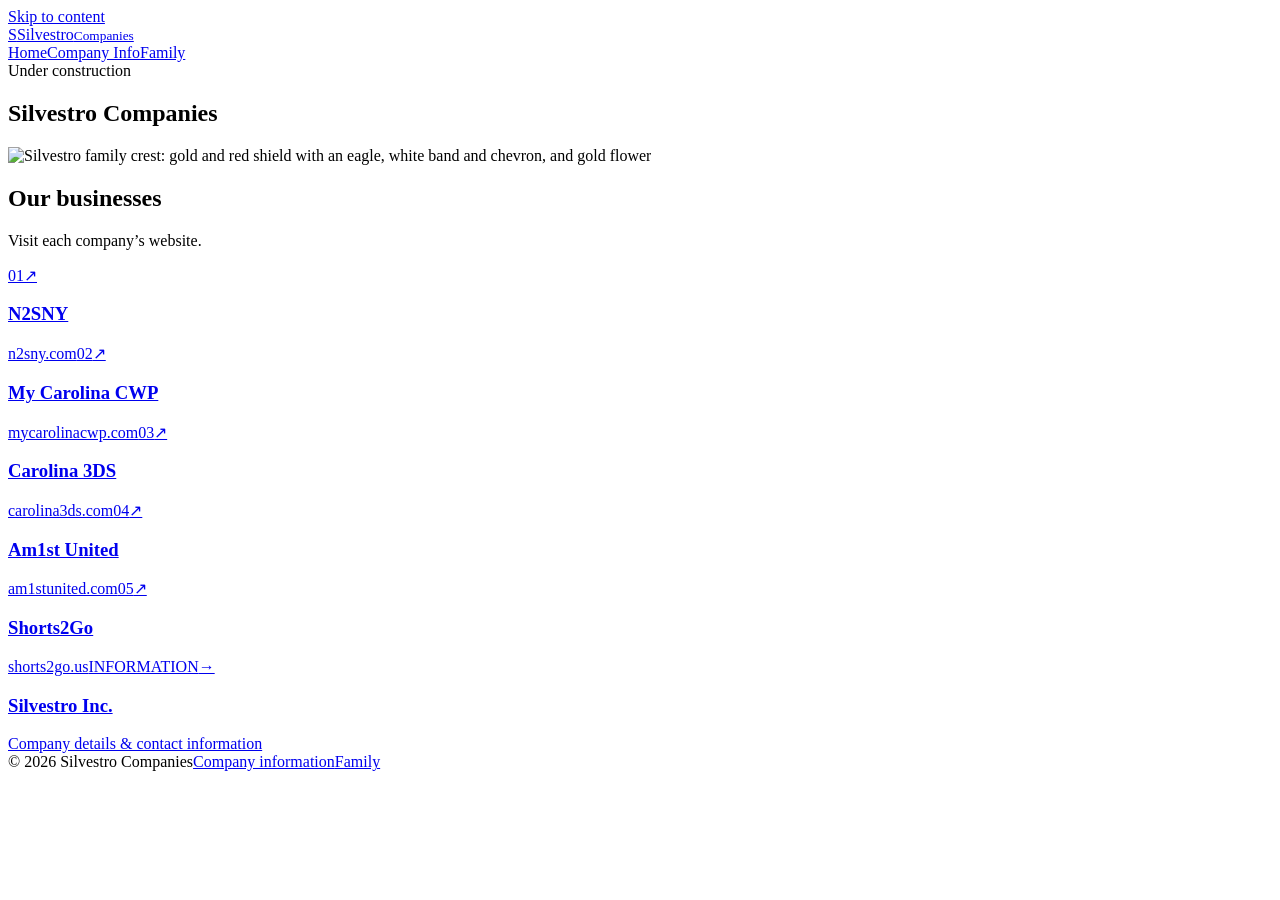
==== index.html @ 3284d4ac "Add files via upload" ====
<!doctype html>
<html lang="en"><head><meta charset="utf-8"><meta name="viewport" content="width=device-width,initial-scale=1"><title>Home | Silvestro Companies</title><meta name="description" content="Silvestro Companies — company information, business websites, and our family page."><link rel="stylesheet" href="assets/style.css"></head><body><a class="skip" href="#main">Skip to content</a><header><div class="wrap"><div class="nav"><a class="brand" href="index.html" aria-label="Silvestro Companies home"><span class="monogram" aria-hidden="true">S</span><span class="brand-name">Silvestro<small>Companies</small></span></a><nav aria-label="Main navigation"><a href="index.html" aria-current="page">Home</a><a href="company.html">Company Info</a><a href="family.html">Family</a></nav></div></div></header><main id="main"><section class="hero"><div class="wrap"><div class="home-hero"><div><div class="status">Under construction</div><h1>Silvestro Companies</h1></div><img class="family-crest" src="assets/silvestro-crest-white.png" alt="Silvestro family crest: gold and red shield with an eagle, white band and chevron, and gold flower" width="1254" height="1254"></div></div></section><section class="section"><div class="wrap"><div class="section-heading"><h2>Our businesses</h2><p>Visit each company’s website.</p></div><div class="grid"><a class="company" href="https://n2sny.com"><span class="number">01</span><span class="arrow" aria-hidden="true">↗</span><h3>N2SNY</h3><span class="domain">n2sny.com</span></a><a class="company" href="https://mycarolinacwp.com"><span class="number">02</span><span class="arrow" aria-hidden="true">↗</span><h3>My Carolina CWP</h3><span class="domain">mycarolinacwp.com</span></a><a class="company" href="https://carolina3ds.com"><span class="number">03</span><span class="arrow" aria-hidden="true">↗</span><h3>Carolina 3DS</h3><span class="domain">carolina3ds.com</span></a><a class="company" href="https://am1stunited.com"><span class="number">04</span><span class="arrow" aria-hidden="true">↗</span><h3>Am1st United</h3><span class="domain">am1stunited.com</span></a><a class="company" href="https://shorts2go.us"><span class="number">05</span><span class="arrow" aria-hidden="true">↗</span><h3>Shorts2Go</h3><span class="domain">shorts2go.us</span></a><a class="company info" href="company.html"><span class="number">INFORMATION</span><span class="arrow" aria-hidden="true">→</span><h3>Silvestro Inc.</h3><span class="domain">Company details &amp; contact information</span></a></div></div></section></main><footer><div class="wrap foot"><span>© 2026 Silvestro Companies</span><span><a href="company.html">Company information</a><a href="family.html">Family</a></span></div></footer></body></html>
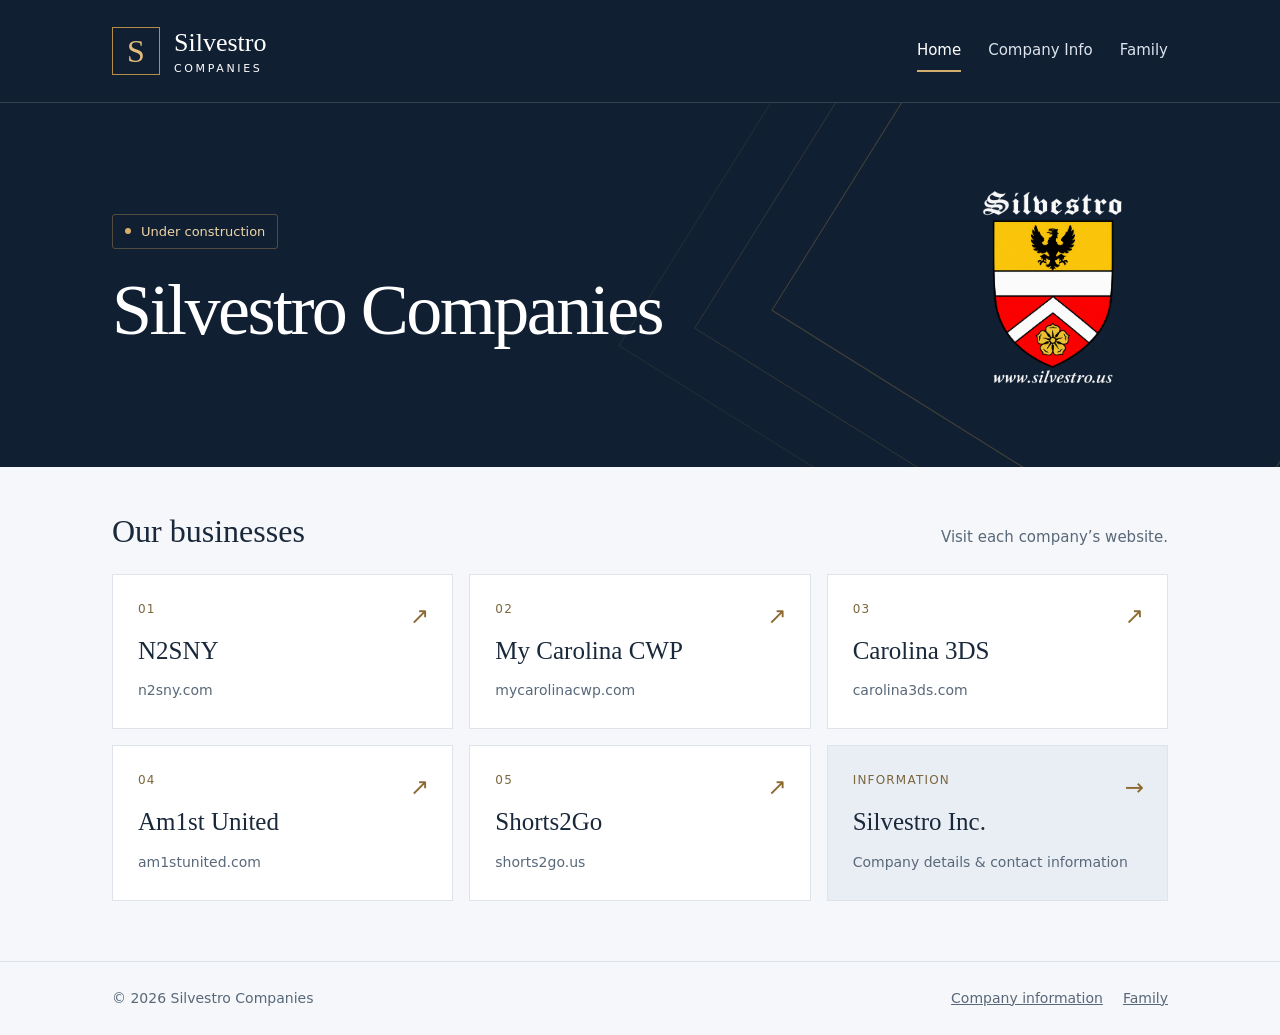
==== commit 892604a4: "Revise title and description in index.html Updated the title and description meta tags for clarity." ====
--- a/index.html
+++ b/index.html
@@ -1,2 +1,2 @@
 <!doctype html>
-<html lang="en"><head><meta charset="utf-8"><meta name="viewport" content="width=device-width,initial-scale=1"><title>Home | Silvestro Companies</title><meta name="description" content="Silvestro Companies — company information, business websites, and our family page."><link rel="stylesheet" href="assets/style.css"></head><body><a class="skip" href="#main">Skip to content</a><header><div class="wrap"><div class="nav"><a class="brand" href="index.html" aria-label="Silvestro Companies home"><span class="monogram" aria-hidden="true">S</span><span class="brand-name">Silvestro<small>Companies</small></span></a><nav aria-label="Main navigation"><a href="index.html" aria-current="page">Home</a><a href="company.html">Company Info</a><a href="family.html">Family</a></nav></div></div></header><main id="main"><section class="hero"><div class="wrap"><div class="home-hero"><div><div class="status">Under construction</div><h1>Silvestro Companies</h1></div><img class="family-crest" src="assets/silvestro-crest-white.png" alt="Silvestro family crest: gold and red shield with an eagle, white band and chevron, and gold flower" width="1254" height="1254"></div></div></section><section class="section"><div class="wrap"><div class="section-heading"><h2>Our businesses</h2><p>Visit each company’s website.</p></div><div class="grid"><a class="company" href="https://n2sny.com"><span class="number">01</span><span class="arrow" aria-hidden="true">↗</span><h3>N2SNY</h3><span class="domain">n2sny.com</span></a><a class="company" href="https://mycarolinacwp.com"><span class="number">02</span><span class="arrow" aria-hidden="true">↗</span><h3>My Carolina CWP</h3><span class="domain">mycarolinacwp.com</span></a><a class="company" href="https://carolina3ds.com"><span class="number">03</span><span class="arrow" aria-hidden="true">↗</span><h3>Carolina 3DS</h3><span class="domain">carolina3ds.com</span></a><a class="company" href="https://am1stunited.com"><span class="number">04</span><span class="arrow" aria-hidden="true">↗</span><h3>Am1st United</h3><span class="domain">am1stunited.com</span></a><a class="company" href="https://shorts2go.us"><span class="number">05</span><span class="arrow" aria-hidden="true">↗</span><h3>Shorts2Go</h3><span class="domain">shorts2go.us</span></a><a class="company info" href="company.html"><span class="number">INFORMATION</span><span class="arrow" aria-hidden="true">→</span><h3>Silvestro Inc.</h3><span class="domain">Company details &amp; contact information</span></a></div></div></section></main><footer><div class="wrap foot"><span>© 2026 Silvestro Companies</span><span><a href="company.html">Company information</a><a href="family.html">Family</a></span></div></footer></body></html>+<html lang="en"><head><meta charset="utf-8"><meta name="viewport" content="width=device-width,initial-scale=1"><title>Home | Silvestro</title><meta name="description" content="Silvestro — Information, business websites, and our family page."><link rel="stylesheet" href="assets/style.css"></head><body><a class="skip" href="#main">Skip to content</a><header><div class="wrap"><div class="nav"><a class="brand" href="index.html" aria-label="Silvestro Companies home"><span class="monogram" aria-hidden="true">S</span><span class="brand-name">Silvestro<small>Companies</small></span></a><nav aria-label="Main navigation"><a href="index.html" aria-current="page">Home</a><a href="company.html">Company Info</a><a href="family.html">Family</a></nav></div></div></header><main id="main"><section class="hero"><div class="wrap"><div class="home-hero"><div><div class="status">Under construction</div><h1>Silvestro Companies</h1></div><img class="family-crest" src="assets/silvestro-crest-white.png" alt="Silvestro family crest: gold and red shield with an eagle, white band and chevron, and gold flower" width="1254" height="1254"></div></div></section><section class="section"><div class="wrap"><div class="section-heading"><h2>Our businesses</h2><p>Visit each company’s website.</p></div><div class="grid"><a class="company" href="https://n2sny.com"><span class="number">01</span><span class="arrow" aria-hidden="true">↗</span><h3>N2SNY</h3><span class="domain">n2sny.com</span></a><a class="company" href="https://mycarolinacwp.com"><span class="number">02</span><span class="arrow" aria-hidden="true">↗</span><h3>My Carolina CWP</h3><span class="domain">mycarolinacwp.com</span></a><a class="company" href="https://carolina3ds.com"><span class="number">03</span><span class="arrow" aria-hidden="true">↗</span><h3>Carolina 3DS</h3><span class="domain">carolina3ds.com</span></a><a class="company" href="https://am1stunited.com"><span class="number">04</span><span class="arrow" aria-hidden="true">↗</span><h3>Am1st United</h3><span class="domain">am1stunited.com</span></a><a class="company" href="https://shorts2go.us"><span class="number">05</span><span class="arrow" aria-hidden="true">↗</span><h3>Shorts2Go</h3><span class="domain">shorts2go.us</span></a><a class="company info" href="company.html"><span class="number">INFORMATION</span><span class="arrow" aria-hidden="true">→</span><h3>Silvestro Inc.</h3><span class="domain">Company details &amp; contact information</span></a></div></div></section></main><footer><div class="wrap foot"><span>© 2026 Silvestro Companies</span><span><a href="company.html">Company information</a><a href="family.html">Family</a></span></div></footer></body></html>
--- a/assets/style.css
+++ b/assets/style.css
@@ -0,0 +1,4 @@
+
+:root{--navy:#101f32;--ink:#19283a;--gold:#b58d49;--paper:#f5f7fa;--muted:#596879}*{box-sizing:border-box}body{margin:0;background:var(--paper);color:var(--ink);font:17px/1.65 system-ui,-apple-system,BlinkMacSystemFont,"Segoe UI",sans-serif}a{color:inherit}a:focus-visible{outline:3px solid #b58d49;outline-offset:6px}.skip{position:absolute;top:-90px;background:white;padding:12px;z-index:5}.skip:focus{top:0}.wrap{max-width:1120px;margin:auto;padding:0 32px}header{background:var(--navy);color:white;border-bottom:1px solid #ffffff25}.nav{min-height:102px;display:flex;align-items:center;justify-content:space-between;gap:28px}.brand{text-decoration:none;display:flex;align-items:center;gap:14px}.monogram{border:1px solid var(--gold);height:48px;width:48px;display:grid;place-items:center;font:32px Georgia,serif;color:#e2bd7c}.brand-name{font:26px Georgia,serif}.brand small{display:block;text-transform:uppercase;letter-spacing:.24em;font:11px system-ui;margin-top:4px}nav{display:flex;gap:27px;flex-wrap:wrap}nav a{text-decoration:none;font-size:15px;padding:8px 0;color:#dce3ed}nav a[aria-current=page]{border-bottom:2px solid #d2ad6d;color:white}.hero{background:var(--navy);color:white;position:relative;overflow:hidden;padding:64px 0 70px}.hero:after{content:"";position:absolute;right:-100px;top:-130px;width:510px;height:510px;transform:rotate(32deg);border:1px solid #b58d4950;box-shadow:0 0 0 55px #101f32,0 0 0 56px #b58d4930,0 0 0 110px #101f32,0 0 0 111px #b58d4920;pointer-events:none}.hero .wrap{position:relative;z-index:1}.eyebrow{text-transform:uppercase;letter-spacing:.2em;font-size:13px;font-weight:650;color:#e4c48c;margin:0 0 18px}h1{font:clamp(42px,6vw,72px)/1.1 Georgia,serif;letter-spacing:-.035em;margin:0 0 24px;max-width:700px}h2{font:32px/1.2 Georgia,serif;margin:0}h3{font:25px/1.25 Georgia,serif;margin:0 0 9px}.hero p:not(.eyebrow){max-width:560px;color:#ced8e6;margin:0;font-size:18px}.status{display:inline-flex;align-items:center;gap:10px;border:1px solid #c39b565e;border-radius:3px;padding:6px 12px;font-size:13px;color:#f0d5a8;margin-bottom:22px}.status:before{content:"";height:6px;width:6px;background:#d8af69;border-radius:50%}.section{padding:45px 0 60px}.section-heading{display:flex;justify-content:space-between;align-items:baseline;gap:20px;margin-bottom:24px}.section-heading p{margin:0;color:var(--muted);font-size:15px}.grid{display:grid;grid-template-columns:repeat(3,1fr);gap:16px}.company{background:white;min-height:155px;border:1px solid #dfe4eb;padding:25px;text-decoration:none;position:relative;transition:transform .2s,border-color .2s}.company:hover{transform:translateY(-3px);border-color:var(--gold)}.company .number{display:block;font-size:12px;letter-spacing:.1em;color:#7b663e;margin-bottom:15px}.company .domain{font-size:14px;color:var(--muted)}.arrow{position:absolute;right:23px;top:23px;color:#8c6930;font-size:23px}.company.info{background:#e9eef4}.panel{background:white;border:1px solid #dfe4eb;padding:36px;max-width:820px}.panel p{color:var(--muted)}.button{display:inline-block;background:var(--navy);color:white;text-decoration:none;padding:12px 20px;margin-top:12px}.details{display:grid;grid-template-columns:1fr 1fr;gap:32px}.details dt{font-size:13px;text-transform:uppercase;letter-spacing:.1em;color:var(--muted);margin-bottom:8px}.details dd{margin:0}footer{border-top:1px solid #dce2e9;padding:25px 0;color:var(--muted);font-size:14px}.foot{display:flex;justify-content:space-between;gap:20px;flex-wrap:wrap}.foot a{margin-left:20px}.note{font-size:14px;color:var(--muted)}@media(max-width:760px){.wrap{padding:0 22px}.nav{padding:22px 0;align-items:flex-start;flex-direction:column;gap:16px}nav{gap:24px}.hero{padding:40px 0 45px}.hero:after{opacity:.45;right:-390px}.grid{grid-template-columns:1fr 1fr}.section-heading{display:block}.section-heading p{margin-top:10px}.details{grid-template-columns:1fr}.panel{padding:25px}.foot a{margin-left:0;margin-right:20px}}@media(max-width:460px){.grid{grid-template-columns:1fr}.company{min-height:138px}h1{font-size:44px}}@media(prefers-reduced-motion:reduce){.company{transition:none}}
+
+.home-hero{display:flex;align-items:center;justify-content:space-between;gap:40px}.family-crest{width:230px;height:230px;object-fit:contain;background:transparent;border-radius:0;flex-shrink:0}.home-hero h1{margin-bottom:0}@media(max-width:760px){.home-hero{gap:26px;flex-direction:column-reverse;align-items:flex-start}.family-crest{width:160px;height:160px}}
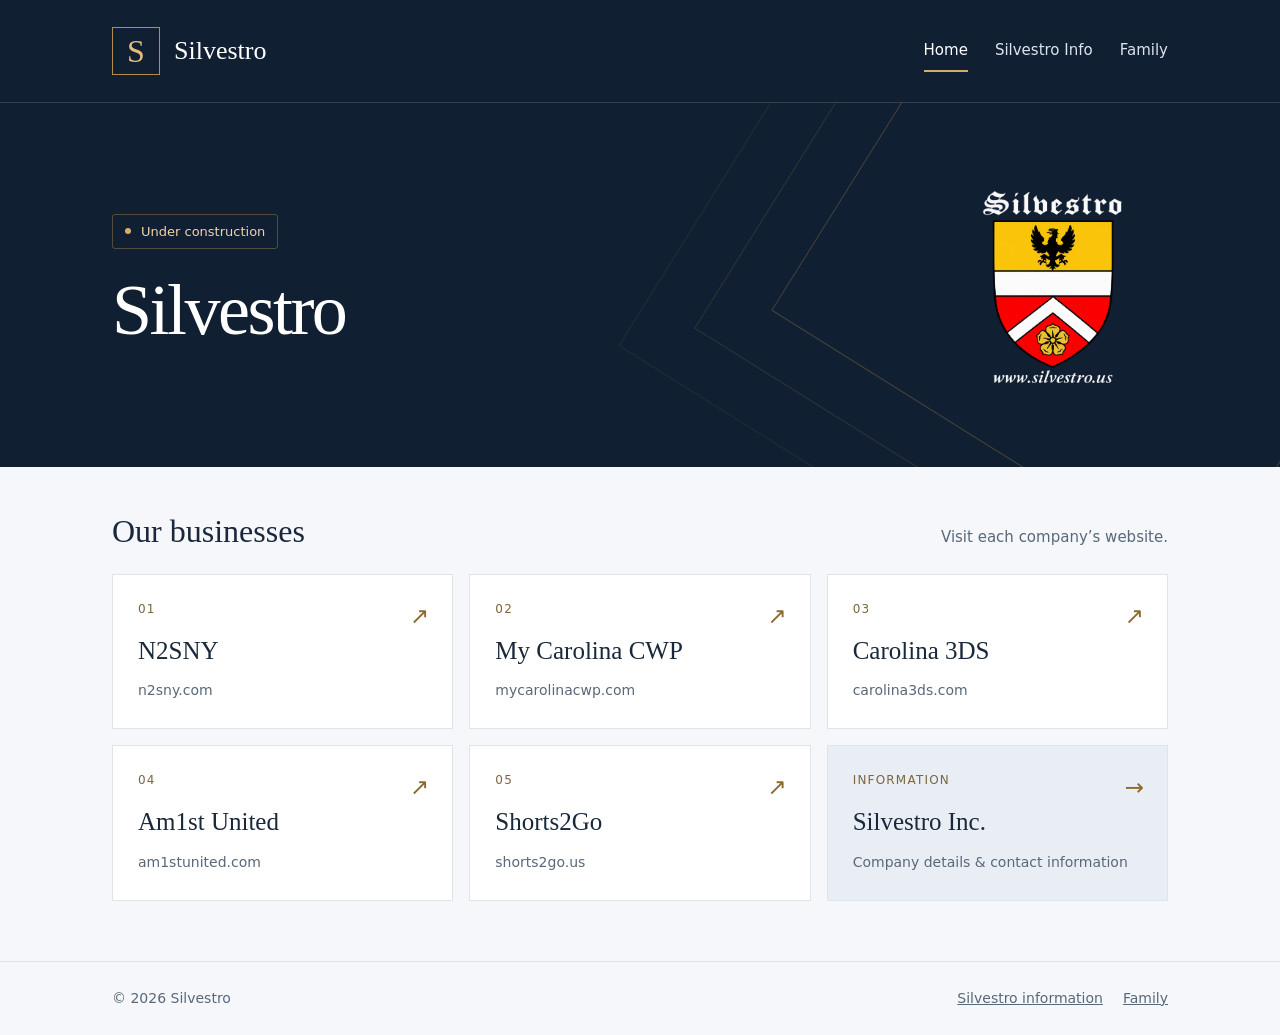
==== commit fd832ea5: "Refactor HTML title and meta description Updated the title and meta description for better branding." ====
--- a/index.html
+++ b/index.html
@@ -1,2 +1,2 @@
 <!doctype html>
-<html lang="en"><head><meta charset="utf-8"><meta name="viewport" content="width=device-width,initial-scale=1"><title>Home | Silvestro</title><meta name="description" content="Silvestro — Information, business websites, and our family page."><link rel="stylesheet" href="assets/style.css"></head><body><a class="skip" href="#main">Skip to content</a><header><div class="wrap"><div class="nav"><a class="brand" href="index.html" aria-label="Silvestro Companies home"><span class="monogram" aria-hidden="true">S</span><span class="brand-name">Silvestro<small>Companies</small></span></a><nav aria-label="Main navigation"><a href="index.html" aria-current="page">Home</a><a href="company.html">Company Info</a><a href="family.html">Family</a></nav></div></div></header><main id="main"><section class="hero"><div class="wrap"><div class="home-hero"><div><div class="status">Under construction</div><h1>Silvestro Companies</h1></div><img class="family-crest" src="assets/silvestro-crest-white.png" alt="Silvestro family crest: gold and red shield with an eagle, white band and chevron, and gold flower" width="1254" height="1254"></div></div></section><section class="section"><div class="wrap"><div class="section-heading"><h2>Our businesses</h2><p>Visit each company’s website.</p></div><div class="grid"><a class="company" href="https://n2sny.com"><span class="number">01</span><span class="arrow" aria-hidden="true">↗</span><h3>N2SNY</h3><span class="domain">n2sny.com</span></a><a class="company" href="https://mycarolinacwp.com"><span class="number">02</span><span class="arrow" aria-hidden="true">↗</span><h3>My Carolina CWP</h3><span class="domain">mycarolinacwp.com</span></a><a class="company" href="https://carolina3ds.com"><span class="number">03</span><span class="arrow" aria-hidden="true">↗</span><h3>Carolina 3DS</h3><span class="domain">carolina3ds.com</span></a><a class="company" href="https://am1stunited.com"><span class="number">04</span><span class="arrow" aria-hidden="true">↗</span><h3>Am1st United</h3><span class="domain">am1stunited.com</span></a><a class="company" href="https://shorts2go.us"><span class="number">05</span><span class="arrow" aria-hidden="true">↗</span><h3>Shorts2Go</h3><span class="domain">shorts2go.us</span></a><a class="company info" href="company.html"><span class="number">INFORMATION</span><span class="arrow" aria-hidden="true">→</span><h3>Silvestro Inc.</h3><span class="domain">Company details &amp; contact information</span></a></div></div></section></main><footer><div class="wrap foot"><span>© 2026 Silvestro Companies</span><span><a href="company.html">Company information</a><a href="family.html">Family</a></span></div></footer></body></html>
+<html lang="en"><head><meta charset="utf-8"><meta name="viewport" content="width=device-width,initial-scale=1"><title>Home | Silvestro</title><meta name="description" content="Silvestro — company information, business websites, and our family page."><link rel="stylesheet" href="assets/style.css"></head><body><a class="skip" href="#main">Skip to content</a><header><div class="wrap"><div class="nav"><a class="brand" href="index.html" aria-label="Silvestro home"><span class="monogram" aria-hidden="true">S</span><span class="brand-name">Silvestro</span></a><nav aria-label="Main navigation"><a href="index.html" aria-current="page">Home</a><a href="company.html">Silvestro Info</a><a href="family.html">Family</a></nav></div></div></header><main id="main"><section class="hero"><div class="wrap"><div class="home-hero"><div><div class="status">Under construction</div><h1>Silvestro</h1></div><img class="family-crest" src="assets/silvestro-crest-white.png" alt="Silvestro family crest: gold and red shield with an eagle, white band and chevron, and gold flower" width="1254" height="1254"></div></div></section><section class="section"><div class="wrap"><div class="section-heading"><h2>Our businesses</h2><p>Visit each company’s website.</p></div><div class="grid"><a class="company" href="https://n2sny.com"><span class="number">01</span><span class="arrow" aria-hidden="true">↗</span><h3>N2SNY</h3><span class="domain">n2sny.com</span></a><a class="company" href="https://mycarolinacwp.com"><span class="number">02</span><span class="arrow" aria-hidden="true">↗</span><h3>My Carolina CWP</h3><span class="domain">mycarolinacwp.com</span></a><a class="company" href="https://carolina3ds.com"><span class="number">03</span><span class="arrow" aria-hidden="true">↗</span><h3>Carolina 3DS</h3><span class="domain">carolina3ds.com</span></a><a class="company" href="https://am1stunited.com"><span class="number">04</span><span class="arrow" aria-hidden="true">↗</span><h3>Am1st United</h3><span class="domain">am1stunited.com</span></a><a class="company" href="https://shorts2go.us"><span class="number">05</span><span class="arrow" aria-hidden="true">↗</span><h3>Shorts2Go</h3><span class="domain">shorts2go.us</span></a><a class="company info" href="company.html"><span class="number">INFORMATION</span><span class="arrow" aria-hidden="true">→</span><h3>Silvestro Inc.</h3><span class="domain">Company details &amp; contact information</span></a></div></div></section></main><footer><div class="wrap foot"><span>© 2026 Silvestro</span><span><a href="company.html">Silvestro information</a><a href="family.html">Family</a></span></div></footer></body></html>
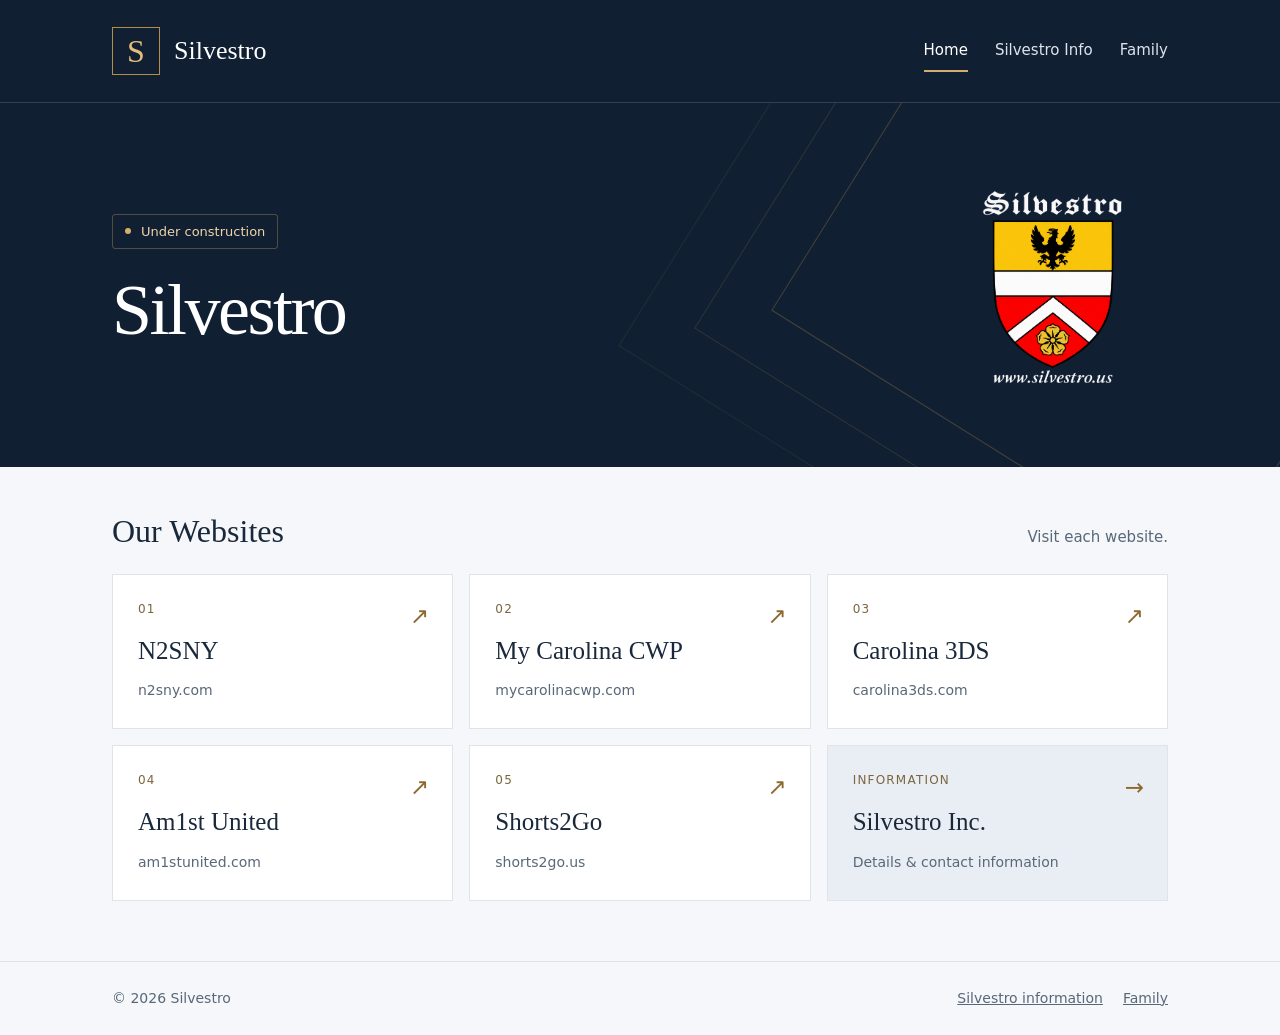
==== commit fc100b82: "Change section heading and meta description Updated the description meta tag and section heading." ====
--- a/index.html
+++ b/index.html
@@ -1,2 +1,2 @@
 <!doctype html>
-<html lang="en"><head><meta charset="utf-8"><meta name="viewport" content="width=device-width,initial-scale=1"><title>Home | Silvestro</title><meta name="description" content="Silvestro — company information, business websites, and our family page."><link rel="stylesheet" href="assets/style.css"></head><body><a class="skip" href="#main">Skip to content</a><header><div class="wrap"><div class="nav"><a class="brand" href="index.html" aria-label="Silvestro home"><span class="monogram" aria-hidden="true">S</span><span class="brand-name">Silvestro</span></a><nav aria-label="Main navigation"><a href="index.html" aria-current="page">Home</a><a href="company.html">Silvestro Info</a><a href="family.html">Family</a></nav></div></div></header><main id="main"><section class="hero"><div class="wrap"><div class="home-hero"><div><div class="status">Under construction</div><h1>Silvestro</h1></div><img class="family-crest" src="assets/silvestro-crest-white.png" alt="Silvestro family crest: gold and red shield with an eagle, white band and chevron, and gold flower" width="1254" height="1254"></div></div></section><section class="section"><div class="wrap"><div class="section-heading"><h2>Our businesses</h2><p>Visit each company’s website.</p></div><div class="grid"><a class="company" href="https://n2sny.com"><span class="number">01</span><span class="arrow" aria-hidden="true">↗</span><h3>N2SNY</h3><span class="domain">n2sny.com</span></a><a class="company" href="https://mycarolinacwp.com"><span class="number">02</span><span class="arrow" aria-hidden="true">↗</span><h3>My Carolina CWP</h3><span class="domain">mycarolinacwp.com</span></a><a class="company" href="https://carolina3ds.com"><span class="number">03</span><span class="arrow" aria-hidden="true">↗</span><h3>Carolina 3DS</h3><span class="domain">carolina3ds.com</span></a><a class="company" href="https://am1stunited.com"><span class="number">04</span><span class="arrow" aria-hidden="true">↗</span><h3>Am1st United</h3><span class="domain">am1stunited.com</span></a><a class="company" href="https://shorts2go.us"><span class="number">05</span><span class="arrow" aria-hidden="true">↗</span><h3>Shorts2Go</h3><span class="domain">shorts2go.us</span></a><a class="company info" href="company.html"><span class="number">INFORMATION</span><span class="arrow" aria-hidden="true">→</span><h3>Silvestro Inc.</h3><span class="domain">Company details &amp; contact information</span></a></div></div></section></main><footer><div class="wrap foot"><span>© 2026 Silvestro</span><span><a href="company.html">Silvestro information</a><a href="family.html">Family</a></span></div></footer></body></html>
+<html lang="en"><head><meta charset="utf-8"><meta name="viewport" content="width=device-width,initial-scale=1"><title>Home | Silvestro</title><meta name="description" content="Silvestro — Information, websites, and our family page."><link rel="stylesheet" href="assets/style.css"></head><body><a class="skip" href="#main">Skip to content</a><header><div class="wrap"><div class="nav"><a class="brand" href="index.html" aria-label="Silvestro home"><span class="monogram" aria-hidden="true">S</span><span class="brand-name">Silvestro</span></a><nav aria-label="Main navigation"><a href="index.html" aria-current="page">Home</a><a href="company.html">Silvestro Info</a><a href="family.html">Family</a></nav></div></div></header><main id="main"><section class="hero"><div class="wrap"><div class="home-hero"><div><div class="status">Under construction</div><h1>Silvestro</h1></div><img class="family-crest" src="assets/silvestro-crest-white.png" alt="Silvestro family crest: gold and red shield with an eagle, white band and chevron, and gold flower" width="1254" height="1254"></div></div></section><section class="section"><div class="wrap"><div class="section-heading"><h2>Our Websites</h2><p>Visit each website.</p></div><div class="grid"><a class="company" href="https://n2sny.com"><span class="number">01</span><span class="arrow" aria-hidden="true">↗</span><h3>N2SNY</h3><span class="domain">n2sny.com</span></a><a class="company" href="https://mycarolinacwp.com"><span class="number">02</span><span class="arrow" aria-hidden="true">↗</span><h3>My Carolina CWP</h3><span class="domain">mycarolinacwp.com</span></a><a class="company" href="https://carolina3ds.com"><span class="number">03</span><span class="arrow" aria-hidden="true">↗</span><h3>Carolina 3DS</h3><span class="domain">carolina3ds.com</span></a><a class="company" href="https://am1stunited.com"><span class="number">04</span><span class="arrow" aria-hidden="true">↗</span><h3>Am1st United</h3><span class="domain">am1stunited.com</span></a><a class="company" href="https://shorts2go.us"><span class="number">05</span><span class="arrow" aria-hidden="true">↗</span><h3>Shorts2Go</h3><span class="domain">shorts2go.us</span></a><a class="company info" href="company.html"><span class="number">INFORMATION</span><span class="arrow" aria-hidden="true">→</span><h3>Silvestro Inc.</h3><span class="domain">Details &amp; contact information</span></a></div></div></section></main><footer><div class="wrap foot"><span>© 2026 Silvestro</span><span><a href="company.html">Silvestro information</a><a href="family.html">Family</a></span></div></footer></body></html>
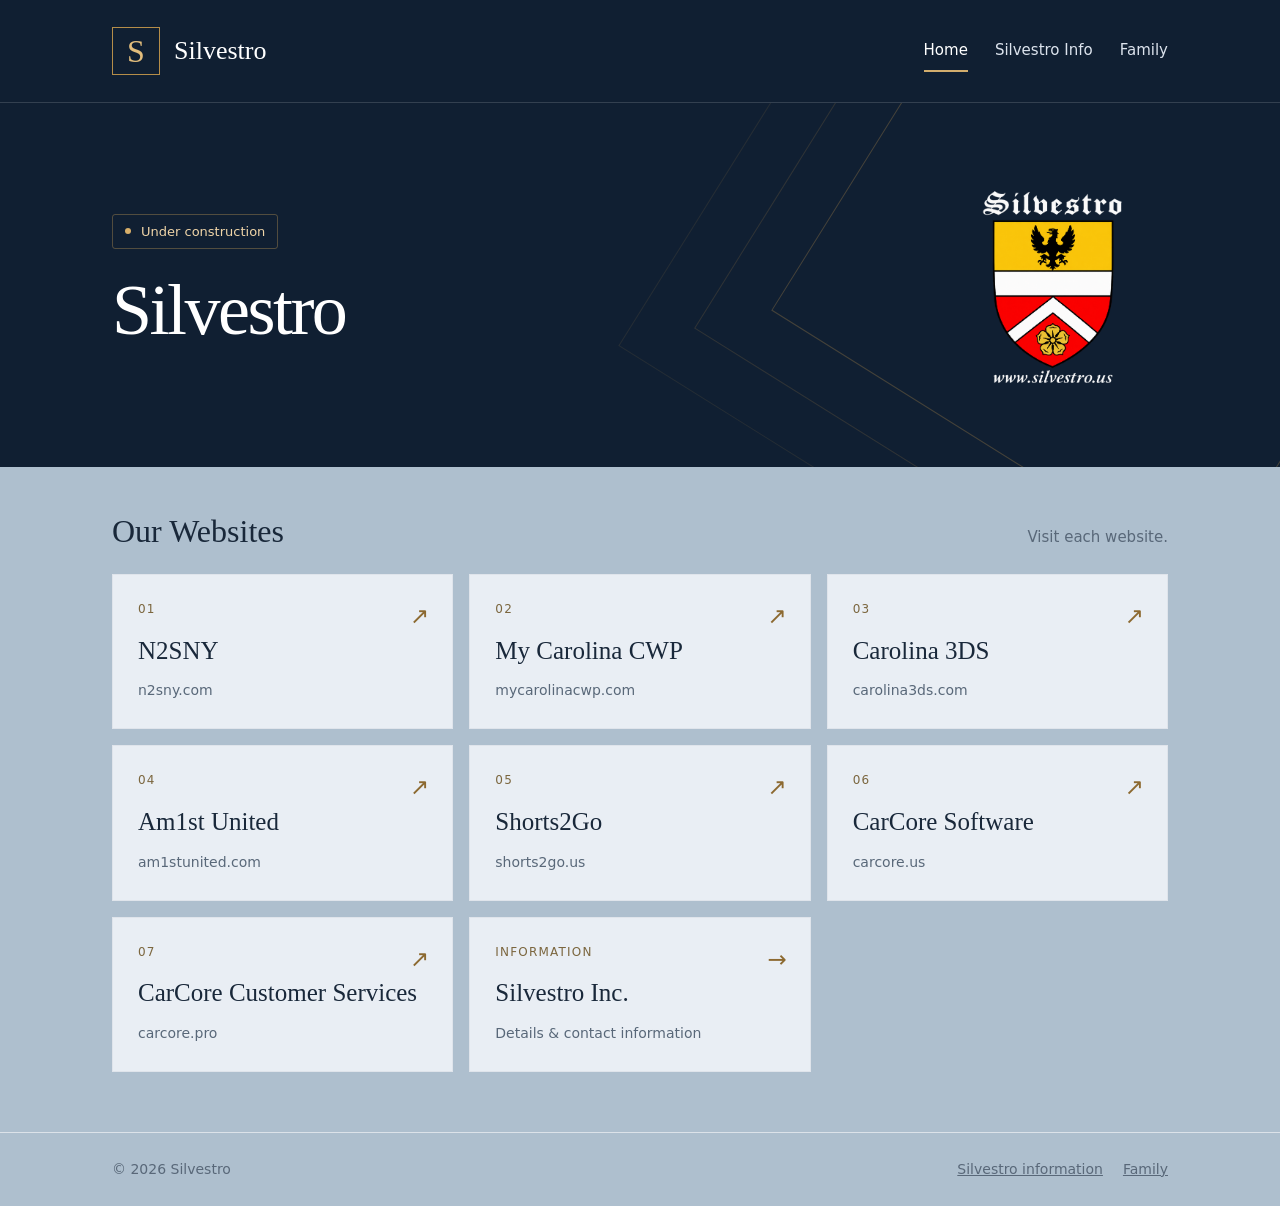
==== commit 6055b6dd: "Add CarCore sales and customer services website links" ====
--- a/index.html
+++ b/index.html
@@ -1,2 +1,2 @@
 <!doctype html>
-<html lang="en"><head><meta charset="utf-8"><meta name="viewport" content="width=device-width,initial-scale=1"><title>Home | Silvestro</title><meta name="description" content="Silvestro — Information, websites, and our family page."><link rel="stylesheet" href="assets/style.css"></head><body><a class="skip" href="#main">Skip to content</a><header><div class="wrap"><div class="nav"><a class="brand" href="index.html" aria-label="Silvestro home"><span class="monogram" aria-hidden="true">S</span><span class="brand-name">Silvestro</span></a><nav aria-label="Main navigation"><a href="index.html" aria-current="page">Home</a><a href="company.html">Silvestro Info</a><a href="family.html">Family</a></nav></div></div></header><main id="main"><section class="hero"><div class="wrap"><div class="home-hero"><div><div class="status">Under construction</div><h1>Silvestro</h1></div><img class="family-crest" src="assets/silvestro-crest-white.png" alt="Silvestro family crest: gold and red shield with an eagle, white band and chevron, and gold flower" width="1254" height="1254"></div></div></section><section class="section"><div class="wrap"><div class="section-heading"><h2>Our Websites</h2><p>Visit each website.</p></div><div class="grid"><a class="company" href="https://n2sny.com"><span class="number">01</span><span class="arrow" aria-hidden="true">↗</span><h3>N2SNY</h3><span class="domain">n2sny.com</span></a><a class="company" href="https://mycarolinacwp.com"><span class="number">02</span><span class="arrow" aria-hidden="true">↗</span><h3>My Carolina CWP</h3><span class="domain">mycarolinacwp.com</span></a><a class="company" href="https://carolina3ds.com"><span class="number">03</span><span class="arrow" aria-hidden="true">↗</span><h3>Carolina 3DS</h3><span class="domain">carolina3ds.com</span></a><a class="company" href="https://am1stunited.com"><span class="number">04</span><span class="arrow" aria-hidden="true">↗</span><h3>Am1st United</h3><span class="domain">am1stunited.com</span></a><a class="company" href="https://shorts2go.us"><span class="number">05</span><span class="arrow" aria-hidden="true">↗</span><h3>Shorts2Go</h3><span class="domain">shorts2go.us</span></a><a class="company info" href="company.html"><span class="number">INFORMATION</span><span class="arrow" aria-hidden="true">→</span><h3>Silvestro Inc.</h3><span class="domain">Details &amp; contact information</span></a></div></div></section></main><footer><div class="wrap foot"><span>© 2026 Silvestro</span><span><a href="company.html">Silvestro information</a><a href="family.html">Family</a></span></div></footer></body></html>
+<html lang="en"><head><meta charset="utf-8"><meta name="viewport" content="width=device-width,initial-scale=1"><title>Home | Silvestro</title><meta name="description" content="Silvestro — Information, websites, and our family page."><link rel="stylesheet" href="assets/style.css"></head><body><a class="skip" href="#main">Skip to content</a><header><div class="wrap"><div class="nav"><a class="brand" href="index.html" aria-label="Silvestro home"><span class="monogram" aria-hidden="true">S</span><span class="brand-name">Silvestro</span></a><nav aria-label="Main navigation"><a href="index.html" aria-current="page">Home</a><a href="company.html">Silvestro Info</a><a href="family.html">Family</a></nav></div></div></header><main id="main"><section class="hero"><div class="wrap"><div class="home-hero"><div><div class="status">Under construction</div><h1>Silvestro</h1></div><img class="family-crest" src="assets/silvestro-crest-white.png" alt="Silvestro family crest: gold and red shield with an eagle, white band and chevron, and gold flower" width="1254" height="1254"></div></div></section><section class="section"><div class="wrap"><div class="section-heading"><h2>Our Websites</h2><p>Visit each website.</p></div><div class="grid"><a class="company" href="https://n2sny.com"><span class="number">01</span><span class="arrow" aria-hidden="true">↗</span><h3>N2SNY</h3><span class="domain">n2sny.com</span></a><a class="company" href="https://mycarolinacwp.com"><span class="number">02</span><span class="arrow" aria-hidden="true">↗</span><h3>My Carolina CWP</h3><span class="domain">mycarolinacwp.com</span></a><a class="company" href="https://carolina3ds.com"><span class="number">03</span><span class="arrow" aria-hidden="true">↗</span><h3>Carolina 3DS</h3><span class="domain">carolina3ds.com</span></a><a class="company" href="https://am1stunited.com"><span class="number">04</span><span class="arrow" aria-hidden="true">↗</span><h3>Am1st United</h3><span class="domain">am1stunited.com</span></a><a class="company" href="https://shorts2go.us"><span class="number">05</span><span class="arrow" aria-hidden="true">↗</span><h3>Shorts2Go</h3><span class="domain">shorts2go.us</span></a><a class="company" href="https://carcore.us"><span class="number">06</span><span class="arrow" aria-hidden="true">↗</span><h3>CarCore Software</h3><span class="domain">carcore.us</span></a><a class="company" href="https://carcore.pro"><span class="number">07</span><span class="arrow" aria-hidden="true">↗</span><h3>CarCore Customer Services</h3><span class="domain">carcore.pro</span></a><a class="company info" href="company.html"><span class="number">INFORMATION</span><span class="arrow" aria-hidden="true">→</span><h3>Silvestro Inc.</h3><span class="domain">Details &amp; contact information</span></a></div></div></section></main><footer><div class="wrap foot"><span>© 2026 Silvestro</span><span><a href="company.html">Silvestro information</a><a href="family.html">Family</a></span></div></footer></body></html>
--- a/assets/style.css
+++ b/assets/style.css
@@ -1,4 +1,4 @@
 
-:root{--navy:#101f32;--ink:#19283a;--gold:#b58d49;--paper:#f5f7fa;--muted:#596879}*{box-sizing:border-box}body{margin:0;background:var(--paper);color:var(--ink);font:17px/1.65 system-ui,-apple-system,BlinkMacSystemFont,"Segoe UI",sans-serif}a{color:inherit}a:focus-visible{outline:3px solid #b58d49;outline-offset:6px}.skip{position:absolute;top:-90px;background:white;padding:12px;z-index:5}.skip:focus{top:0}.wrap{max-width:1120px;margin:auto;padding:0 32px}header{background:var(--navy);color:white;border-bottom:1px solid #ffffff25}.nav{min-height:102px;display:flex;align-items:center;justify-content:space-between;gap:28px}.brand{text-decoration:none;display:flex;align-items:center;gap:14px}.monogram{border:1px solid var(--gold);height:48px;width:48px;display:grid;place-items:center;font:32px Georgia,serif;color:#e2bd7c}.brand-name{font:26px Georgia,serif}.brand small{display:block;text-transform:uppercase;letter-spacing:.24em;font:11px system-ui;margin-top:4px}nav{display:flex;gap:27px;flex-wrap:wrap}nav a{text-decoration:none;font-size:15px;padding:8px 0;color:#dce3ed}nav a[aria-current=page]{border-bottom:2px solid #d2ad6d;color:white}.hero{background:var(--navy);color:white;position:relative;overflow:hidden;padding:64px 0 70px}.hero:after{content:"";position:absolute;right:-100px;top:-130px;width:510px;height:510px;transform:rotate(32deg);border:1px solid #b58d4950;box-shadow:0 0 0 55px #101f32,0 0 0 56px #b58d4930,0 0 0 110px #101f32,0 0 0 111px #b58d4920;pointer-events:none}.hero .wrap{position:relative;z-index:1}.eyebrow{text-transform:uppercase;letter-spacing:.2em;font-size:13px;font-weight:650;color:#e4c48c;margin:0 0 18px}h1{font:clamp(42px,6vw,72px)/1.1 Georgia,serif;letter-spacing:-.035em;margin:0 0 24px;max-width:700px}h2{font:32px/1.2 Georgia,serif;margin:0}h3{font:25px/1.25 Georgia,serif;margin:0 0 9px}.hero p:not(.eyebrow){max-width:560px;color:#ced8e6;margin:0;font-size:18px}.status{display:inline-flex;align-items:center;gap:10px;border:1px solid #c39b565e;border-radius:3px;padding:6px 12px;font-size:13px;color:#f0d5a8;margin-bottom:22px}.status:before{content:"";height:6px;width:6px;background:#d8af69;border-radius:50%}.section{padding:45px 0 60px}.section-heading{display:flex;justify-content:space-between;align-items:baseline;gap:20px;margin-bottom:24px}.section-heading p{margin:0;color:var(--muted);font-size:15px}.grid{display:grid;grid-template-columns:repeat(3,1fr);gap:16px}.company{background:white;min-height:155px;border:1px solid #dfe4eb;padding:25px;text-decoration:none;position:relative;transition:transform .2s,border-color .2s}.company:hover{transform:translateY(-3px);border-color:var(--gold)}.company .number{display:block;font-size:12px;letter-spacing:.1em;color:#7b663e;margin-bottom:15px}.company .domain{font-size:14px;color:var(--muted)}.arrow{position:absolute;right:23px;top:23px;color:#8c6930;font-size:23px}.company.info{background:#e9eef4}.panel{background:white;border:1px solid #dfe4eb;padding:36px;max-width:820px}.panel p{color:var(--muted)}.button{display:inline-block;background:var(--navy);color:white;text-decoration:none;padding:12px 20px;margin-top:12px}.details{display:grid;grid-template-columns:1fr 1fr;gap:32px}.details dt{font-size:13px;text-transform:uppercase;letter-spacing:.1em;color:var(--muted);margin-bottom:8px}.details dd{margin:0}footer{border-top:1px solid #dce2e9;padding:25px 0;color:var(--muted);font-size:14px}.foot{display:flex;justify-content:space-between;gap:20px;flex-wrap:wrap}.foot a{margin-left:20px}.note{font-size:14px;color:var(--muted)}@media(max-width:760px){.wrap{padding:0 22px}.nav{padding:22px 0;align-items:flex-start;flex-direction:column;gap:16px}nav{gap:24px}.hero{padding:40px 0 45px}.hero:after{opacity:.45;right:-390px}.grid{grid-template-columns:1fr 1fr}.section-heading{display:block}.section-heading p{margin-top:10px}.details{grid-template-columns:1fr}.panel{padding:25px}.foot a{margin-left:0;margin-right:20px}}@media(max-width:460px){.grid{grid-template-columns:1fr}.company{min-height:138px}h1{font-size:44px}}@media(prefers-reduced-motion:reduce){.company{transition:none}}
+:root{--navy:#101f32;--ink:#19283a;--gold:#b58d49;--paper:#aebfce;--muted:#596879}*{box-sizing:border-box}body{margin:0;background:var(--paper);color:var(--ink);font:17px/1.65 system-ui,-apple-system,BlinkMacSystemFont,"Segoe UI",sans-serif}a{color:inherit}a:focus-visible{outline:3px solid #b58d49;outline-offset:6px}.skip{position:absolute;top:-90px;background:white;padding:12px;z-index:5}.skip:focus{top:0}.wrap{max-width:1120px;margin:auto;padding:0 32px}header{background:var(--navy);color:white;border-bottom:1px solid #ffffff25}.nav{min-height:102px;display:flex;align-items:center;justify-content:space-between;gap:28px}.brand{text-decoration:none;display:flex;align-items:center;gap:14px}.monogram{border:1px solid var(--gold);height:48px;width:48px;display:grid;place-items:center;font:32px Georgia,serif;color:#e2bd7c}.brand-name{font:26px Georgia,serif}.brand small{display:block;text-transform:uppercase;letter-spacing:.24em;font:11px system-ui;margin-top:4px}nav{display:flex;gap:27px;flex-wrap:wrap}nav a{text-decoration:none;font-size:15px;padding:8px 0;color:#dce3ed}nav a[aria-current=page]{border-bottom:2px solid #d2ad6d;color:white}.hero{background:var(--navy);color:white;position:relative;overflow:hidden;padding:64px 0 70px}.hero:after{content:"";position:absolute;right:-100px;top:-130px;width:510px;height:510px;transform:rotate(32deg);border:1px solid #b58d4950;box-shadow:0 0 0 55px #101f32,0 0 0 56px #b58d4930,0 0 0 110px #101f32,0 0 0 111px #b58d4920;pointer-events:none}.hero .wrap{position:relative;z-index:1}.eyebrow{text-transform:uppercase;letter-spacing:.2em;font-size:13px;font-weight:650;color:#e4c48c;margin:0 0 18px}h1{font:clamp(42px,6vw,72px)/1.1 Georgia,serif;letter-spacing:-.035em;margin:0 0 24px;max-width:700px}h2{font:32px/1.2 Georgia,serif;margin:0}h3{font:25px/1.25 Georgia,serif;margin:0 0 9px}.hero p:not(.eyebrow){max-width:560px;color:#ced8e6;margin:0;font-size:18px}.status{display:inline-flex;align-items:center;gap:10px;border:1px solid #c39b565e;border-radius:3px;padding:6px 12px;font-size:13px;color:#f0d5a8;margin-bottom:22px}.status:before{content:"";height:6px;width:6px;background:#d8af69;border-radius:50%}.section{padding:45px 0 60px}.section-heading{display:flex;justify-content:space-between;align-items:baseline;gap:20px;margin-bottom:24px}.section-heading p{margin:0;color:var(--muted);font-size:15px}.grid{display:grid;grid-template-columns:repeat(3,1fr);gap:16px}.company{background:#e9eef4;min-height:155px;border:1px solid #dfe4eb;padding:25px;text-decoration:none;position:relative;transition:transform .2s,border-color .2s}.company:hover{transform:translateY(-3px);border-color:var(--gold)}.company .number{display:block;font-size:12px;letter-spacing:.1em;color:#7b663e;margin-bottom:15px}.company .domain{font-size:14px;color:var(--muted)}.arrow{position:absolute;right:23px;top:23px;color:#8c6930;font-size:23px}.company.info{background:#e9eef4}.panel{background:white;border:1px solid #dfe4eb;padding:36px;max-width:820px}.panel p{color:var(--muted)}.button{display:inline-block;background:var(--navy);color:white;text-decoration:none;padding:12px 20px;margin-top:12px}.details{display:grid;grid-template-columns:1fr 1fr;gap:32px}.details dt{font-size:13px;text-transform:uppercase;letter-spacing:.1em;color:var(--muted);margin-bottom:8px}.details dd{margin:0}footer{border-top:1px solid #dce2e9;padding:25px 0;color:var(--muted);font-size:14px}.foot{display:flex;justify-content:space-between;gap:20px;flex-wrap:wrap}.foot a{margin-left:20px}.note{font-size:14px;color:var(--muted)}@media(max-width:760px){.wrap{padding:0 22px}.nav{padding:22px 0;align-items:flex-start;flex-direction:column;gap:16px}nav{gap:24px}.hero{padding:40px 0 45px}.hero:after{opacity:.45;right:-390px}.grid{grid-template-columns:1fr 1fr}.section-heading{display:block}.section-heading p{margin-top:10px}.details{grid-template-columns:1fr}.panel{padding:25px}.foot a{margin-left:0;margin-right:20px}}@media(max-width:460px){.grid{grid-template-columns:1fr}.company{min-height:138px}h1{font-size:44px}}@media(prefers-reduced-motion:reduce){.company{transition:none}}
 
 .home-hero{display:flex;align-items:center;justify-content:space-between;gap:40px}.family-crest{width:230px;height:230px;object-fit:contain;background:transparent;border-radius:0;flex-shrink:0}.home-hero h1{margin-bottom:0}@media(max-width:760px){.home-hero{gap:26px;flex-direction:column-reverse;align-items:flex-start}.family-crest{width:160px;height:160px}}
